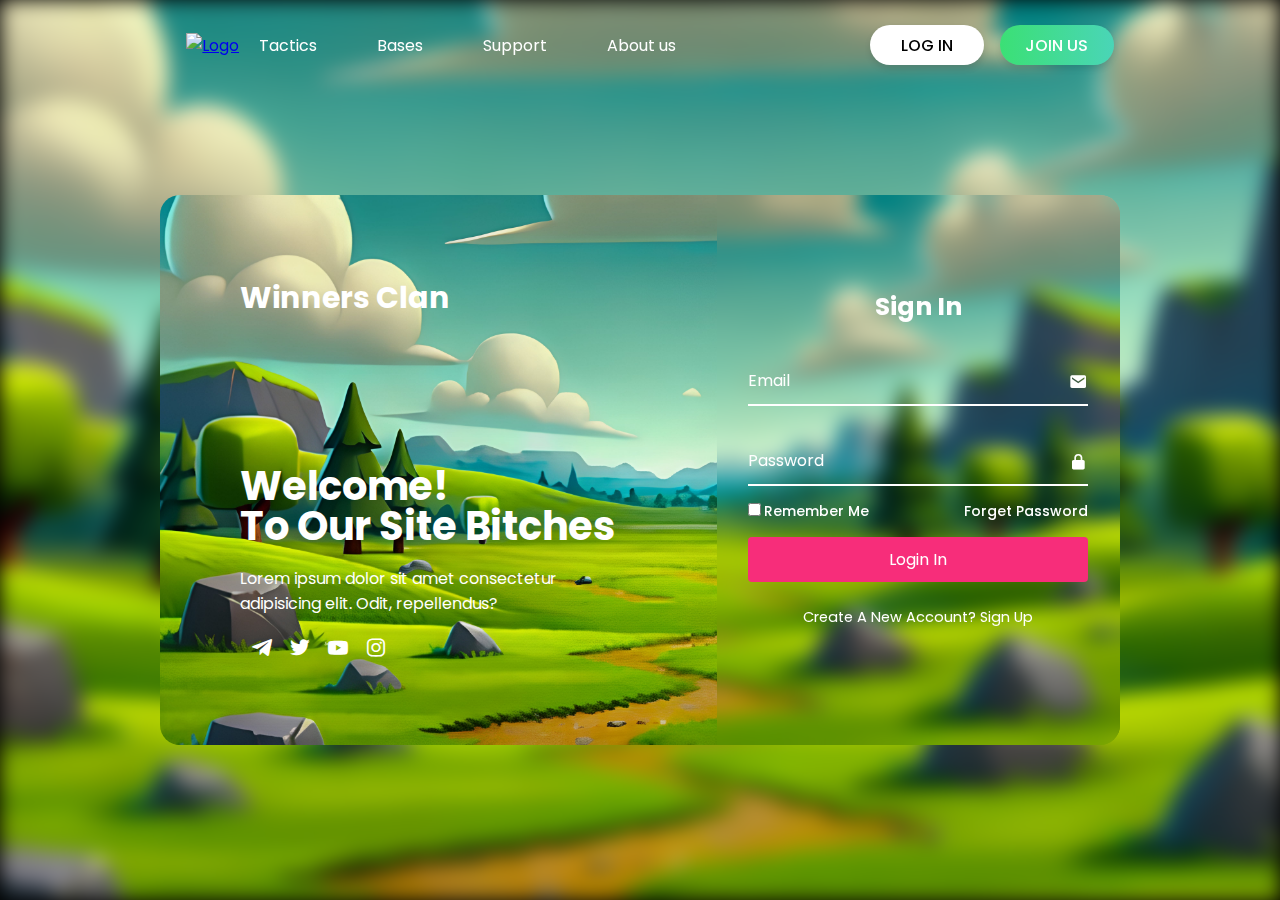
==== src/Winners Auth/index.html @ cc7012f7 "add map in src" ====
<!DOCTYPE html>
<html lang="en">
<head>
    <title>Hash Techie Official</title>
    <link rel="stylesheet" href="index.css">
    <link href='https://unpkg.com/boxicons@2.1.4/css/boxicons.min.css' rel='stylesheet'>
</head>
<body>

   <header class="header">
    <div class="logo-container"></div>
        <a href="#"><img src="logo.png" alt="Logo" class="logo-img"></a>
    </div>
    <nav class="navbar">
        <a href="#">Tactics</a>
          <a href="#">Bases</a>
          <a href="#">Support</a>
          <a href="#">About us</a>
    </nav>
    <div class="auth-buttons">
        <button class="btn login-btn">LOG IN</button>
        <button class="btn join-btn">JOIN US</button>
    </div>
   </header>

    <div class="background"></div>
    <div class="container">
        <div class="item">
            <h2 class="logo">Winners Clan</h2>
            <div class="text-item">
                <h2>Welcome! <br><span>
                    To Our Site Bitches
                </span></h2>
                <p>Lorem ipsum dolor sit amet consectetur adipisicing elit. Odit, repellendus?</p>
                <div class="social-icon">
                    <a href="#"><i class='bx bxl-telegram'></i></a>
                    <a href="#"><i class='bx bxl-twitter'></i></a>
                    <a href="#"><i class='bx bxl-youtube'></i></a>
                    <a href="#"><i class='bx bxl-instagram'></i></a>
                </div>
            </div>
        </div>
        <div class="login-section">
            <div class="form-box login">
                <form action="">
                    <h2>Sign In</h2>
                    <div class="input-box">
                        <span class="icon"><i class='bx bxs-envelope'></i></span>
                        <input type="email" required>
                        <label >Email</label>
                    </div>
                    <div class="input-box">
                        <span class="icon"><i class='bx bxs-lock-alt' ></i></span>
                        <input type="password" required>
                        <label>Password</label>
                    </div>
                    <div class="remember-password">
                        <label for=""><input type="checkbox">Remember Me</label>
                        <a href="#">Forget Password</a>
                    </div>
                    <button class="btn">Login In</button>
                    <div class="create-account">
                        <p>Create A New Account? <a href="#" class="register-link">Sign Up</a></p>
                    </div>
                </form>
            </div>
            <div class="form-box register">
                <form action="">

                    <h2>Sign Up</h2>

                    <div class="input-box">
                        <span class="icon"><i class='bx bxs-user'></i></span>
                        <input type="text" required>
                        <label >Username</label>
                    </div>
                    <div class="input-box">
                        <span class="icon"><i class='bx bxs-envelope'></i></span>
                        <input type="email" required>
                        <label >Email</label>
                    </div>
                    <div class="input-box">
                        <span class="icon"><i class='bx bxs-lock-alt' ></i></span>
                        <input type="password" required>
                        <label>Password</label>
                    </div>
                    <div class="remember-password">
                        <label for=""><input type="checkbox">I agree with this statment</label>
                    </div>
                    <button class="btn">Login In</button>
                    <div class="create-account">
                        <p>Already Have An Account? <a href="#" class="login-link">Sign In</a></p>
                    </div>
                </form>
            </div>
        </div>
    </div>


    <script src="index.js"></script>
</body>

</html>
---- src/Winners Auth/index.css ----
@import url('https://fonts.googleapis.com/css2?family=Poppins:ital,wght@0,300;0,400;0,500;1,500&display=swap');
*{
    margin: 0;
    padding: 0;
    box-sizing: border-box;
    font-family: "poppins",sans-serif;
}
body{
    height: 100vh;
    width: 100%;
    background: #000;
  
}
.background{
    background: url(backgroun3.jpg) no-repeat;
    background-position: center;
    background-size:cover ;
    height: 100vh;
    width: 100%;
    filter: blur(10px);
}

.header{
    position: fixed;
    top: 0;
    left: 0;
    width: 100%;
    padding: 25px 13%;
    background: transparent;
    display: flex;
    justify-content: space-between;
    align-items: center;
    z-index: 100;
    justify-content: left;
    align-items: left;
    gap: 20px;
    max-width: 1480px;

}
.navbar a{
    position: relative;
    font-size: 16px;
    color: #fff;
    margin-right: 30px;
    text-decoration: none;

}
.navbar a::after{
    content: "";
    position: absolute;
    left: 0;
    width: 100%;
    height: 2px;
    background: #fff;
    bottom: -5px;
    border-radius: 5px;
    transform: translateY(10px);
    opacity: 0;
    transition: .5s ease;
}
.navbar a:hover:after{
    transform: translateY(0);
    opacity: 1;
}

.container{
    position: absolute;
    left: 50%;
    top: 50%;
    transform: translate(-50%,-50%);
    width: 75%;
    height: 550px;
    margin-top: 20px;
    background: url(backgroun3.jpg) no-repeat;
    background-position: center;
    background-size:cover ;
    border-radius: 20px;
    overflow: hidden;
    
    
}
.item{
    position: absolute;
    top: 0;
    left: 0;
    width: 58%;
    height: 100%;
    color: #fff;
    background: transparent;
    padding: 80px;
    display: flex;
    justify-content: space-between;
    flex-direction: column;
    


}
.item .logo{
    color: #fff;
    font-size: 30px;

}
.text-item h2{
    font-size: 40px;
    line-height: 1;
}
.text-item p{
    font-size: 16px;
    margin: 20px 0;
}
.social-icon a i{
    color: #fff;
    font-size: 24px;
    margin-left: 10px;
    cursor: pointer;
    transition: .5s ease;
}
.social-icon a:hover i{
    transform: scale(1.2);
}
.container .login-section{
    position: absolute;
    top: 0;
    right: 0;
    width: calc(100% - 58%);
    height: 100%;
    color: #fff;
    backdrop-filter: blur(10px);
}

.login-section .form-box{
    position: absolute;
    display: flex;
    justify-content: center;
    align-items: center;
    width: 100%;
    height: 100%;
    
}
.login-section .form-box.register{
    transform: translateX(430px);
    transition: transform .6s ease;
    transition-delay: 0s;
}
.login-section.active .form-box.register{
    transform: translateX(0px);
    transition-delay: .7s;
}

.login-section .form-box.login{
    transform: translateX(0px);
    transition: transform .6s ease;
    transition-delay: 0.7s;
}
.login-section.active .form-box.login{
    transform: translateX(430px);
    transition-delay: 0s;
}



.login-section .form-box h2{
    text-align: center;
    font-size: 25px;
}

.form-box .input-box{
    width: 340px;
    height: 50px;
    border-bottom: 2px solid#fff;
    margin: 30px 0;
    position: relative;
}
.input-box input{
    width: 100%;
    height: 100%;
    background: transparent;
    border: none;
    outline: none;
    font-size: 16px;
    padding-right: 28px;


}
.input-box label{
    position: absolute;
    top: 50%;
    left: 0;
    transform: translateY(-50%);
    font-size: 16px;
    font-weight: 600px;
    pointer-events: none;
    transition: .5s ease;

}
.input-box .icon{
    position: absolute;
    top: 13px;
    right: 0;
    font-size: 19px;
}
.input-box input:focus~ label,
.input-box input:valid~ label{
    top: -5px;
}
.remember-password{
    font-size: 14px;
    font-weight: 500;
    margin: -15px 0 15px ;
    display: flex;
    justify-content: space-between;
}
.remember-password label input{
    accent-color: #fff;
    margin-right: 3px;

}
.remember-password a{
    color: #fff;
    text-decoration: none;
}
.remember-password a:hover{
    text-decoration: underline;
}
.btn{
    background: #fff;
    width: 100%;
    height: 45px;
    outline: none;
    border: none;
    border-radius: 4px;
    cursor: pointer;
    background: #f72d7a;
    font-size: 16px;
    color: #fff;
    box-shadow: rgba(0,0,0,0.4);

}
.create-account{
    font-size: 14.5px;
    text-align: center;
    margin: 25px;
}
.create-account p a{
    color: #fff;
    font-weight: 600px;
    text-decoration: none;
}
.create-account p a:hover{
    text-decoration: underline;
}





.logo-container {
    flex-shrink: 0; /* Лого не будет сжиматься */
}

.logo-img {
    width: 70px;
    height: auto;
}

.navbar {
    display: flex;
    gap: 30px;
}


.register-img {
    width: 120px;
    height: auto;
}

/* Стили для контейнера кнопок */
.auth-buttons {
    display: flex;
    gap: 16px;
    margin-left: auto;
}

/* Общие стили для обеих кнопок */
.auth-buttons .btn {
    padding: 10px 20px;
    border: none;
    border-radius: 25px;
    font-size: 16px;
    cursor: pointer;
    font-weight: 500;
    color: #000000;
    width: 114px;
    height: 40px;
    display: flex;
    align-items: center;
    justify-content: center;
    transition: transform 0.3s ease, box-shadow 0.3s ease, background 0.3s ease; /* Плавные переходы */
}


.auth-buttons .login-btn {
    background-color: #FFFFFF;
    color: #000000;
    box-shadow: 0px 4px 6px rgba(0, 0, 0, 0.1); /* Легкая тень для объема */
}

.auth-buttons .join-btn {
    background: linear-gradient(90deg, #3BE075, #4AD5B7);
    color: #ffffff; /* Цвет текста */
    box-shadow: 0px 4px 6px rgba(0, 0, 0, 0.1); /* Легкая тень */
}

/* Анимация для кнопки "Log In" */
.auth-buttons .login-btn:hover {
    transform: scale(1.05); /* Увеличение кнопки */
    box-shadow: 0px 6px 15px rgba(0, 0, 0, 0.2); /* Увеличение тени */
    background-color: #f0f0f0; /* Немного темнее белый фон */
}

/* Анимация для кнопки "Join In" */
.auth-buttons .join-btn:hover {
    transform: scale(1.05); /* Увеличение кнопки */
    background: linear-gradient(90deg, #34D483, #43C9B5); /* Усиление градиента */
    box-shadow: 0px 6px 15px rgba(0, 0, 0, 0.2); /* Увеличение тени */
}
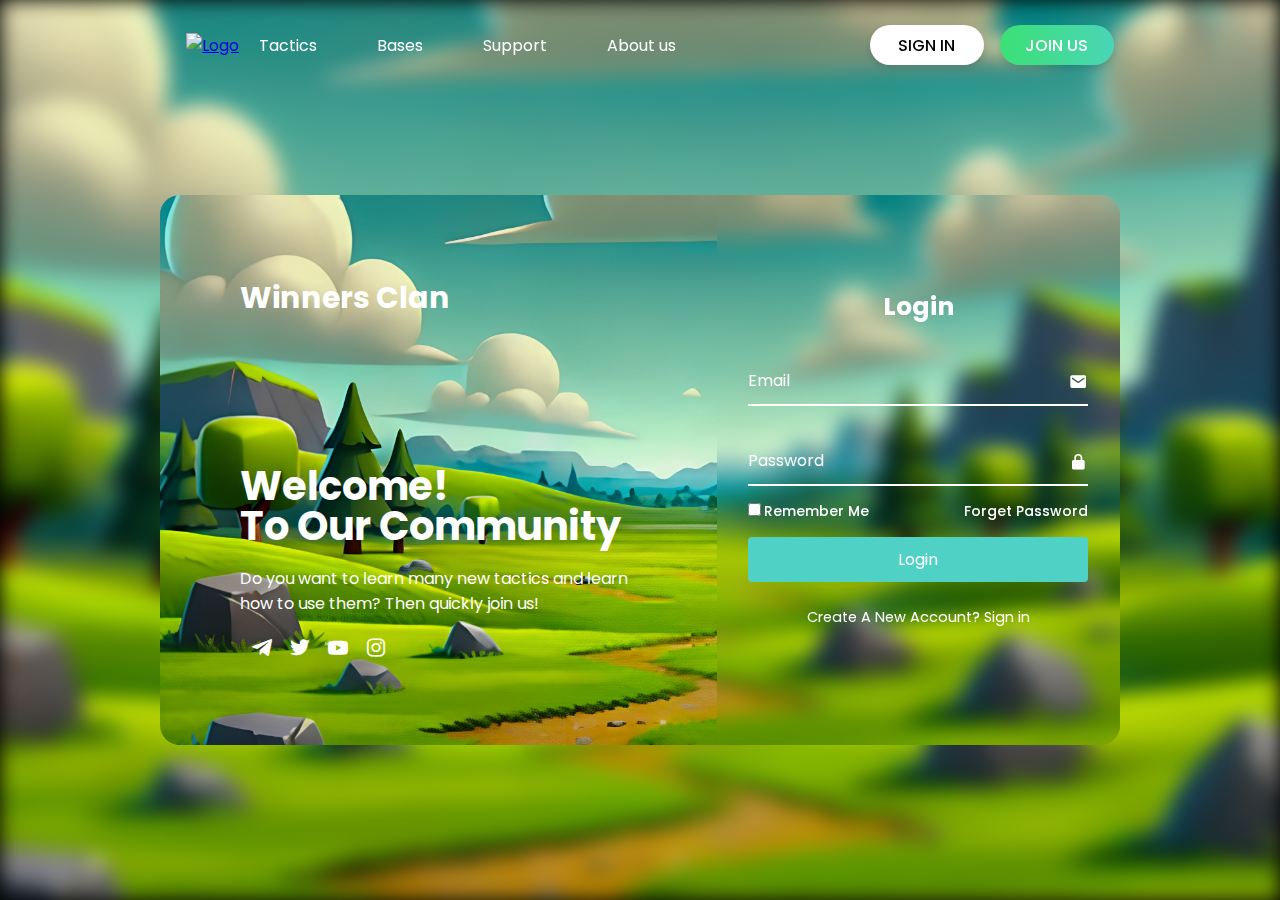
==== commit cc3029ff: "add new folder, create header and first page in tactics" ====
--- a/src/Winners Auth/index.html
+++ b/src/Winners Auth/index.html
@@ -1,7 +1,7 @@
 <!DOCTYPE html>
 <html lang="en">
 <head>
-    <title>Hash Techie Official</title>
+    <title>Winners</title>
     <link rel="stylesheet" href="index.css">
     <link href='https://unpkg.com/boxicons@2.1.4/css/boxicons.min.css' rel='stylesheet'>
 </head>
@@ -18,7 +18,7 @@
           <a href="#">About us</a>
     </nav>
     <div class="auth-buttons">
-        <button class="btn login-btn">LOG IN</button>
+        <button class="btn login-btn">SIGN IN</button>
         <button class="btn join-btn">JOIN US</button>
     </div>
    </header>
@@ -29,9 +29,9 @@
             <h2 class="logo">Winners Clan</h2>
             <div class="text-item">
                 <h2>Welcome! <br><span>
-                    To Our Site Bitches
+                    To Our Community
                 </span></h2>
-                <p>Lorem ipsum dolor sit amet consectetur adipisicing elit. Odit, repellendus?</p>
+                <p>Do you want to learn many new tactics and learn how to use them? Then quickly join us!</p>
                 <div class="social-icon">
                     <a href="#"><i class='bx bxl-telegram'></i></a>
                     <a href="#"><i class='bx bxl-twitter'></i></a>
@@ -43,7 +43,7 @@
         <div class="login-section">
             <div class="form-box login">
                 <form action="">
-                    <h2>Sign In</h2>
+                    <h2>Login</h2>
                     <div class="input-box">
                         <span class="icon"><i class='bx bxs-envelope'></i></span>
                         <input type="email" required>
@@ -58,16 +58,16 @@
                         <label for=""><input type="checkbox">Remember Me</label>
                         <a href="#">Forget Password</a>
                     </div>
-                    <button class="btn">Login In</button>
+                    <button class="btn">Login</button>
                     <div class="create-account">
-                        <p>Create A New Account? <a href="#" class="register-link">Sign Up</a></p>
+                        <p>Create A New Account? <a href="#" class="register-link">Sign in</a></p>
                     </div>
                 </form>
             </div>
             <div class="form-box register">
                 <form action="">
 
-                    <h2>Sign Up</h2>
+                    <h2>Sign in</h2>
 
                     <div class="input-box">
                         <span class="icon"><i class='bx bxs-user'></i></span>
@@ -87,9 +87,9 @@
                     <div class="remember-password">
                         <label for=""><input type="checkbox">I agree with this statment</label>
                     </div>
-                    <button class="btn">Login In</button>
+                    <button class="btn">Login</button>
                     <div class="create-account">
-                        <p>Already Have An Account? <a href="#" class="login-link">Sign In</a></p>
+                        <p>Already Have An Account? <a href="#" class="login-link">Login</a></p>
                     </div>
                 </form>
             </div>
@@ -100,4 +100,4 @@
     <script src="index.js"></script>
 </body>
 
-</html>+</html>
--- a/src/Winners Auth/index.css
+++ b/src/Winners Auth/index.css
@@ -230,12 +230,16 @@
     border: none;
     border-radius: 4px;
     cursor: pointer;
-    background: #f72d7a;
-    font-size: 16px;
-    color: #fff;
-    box-shadow: rgba(0,0,0,0.4);
-
-}
+    background: #4FD1C5;
+    font-size: 16px;
+    color: #fff;
+    box-shadow: rgba(0,0,0,0.4);        
+}
+
+.btn:hover {
+    background-color: #399a8a;
+}
+
 .create-account{
     font-size: 14.5px;
     text-align: center;
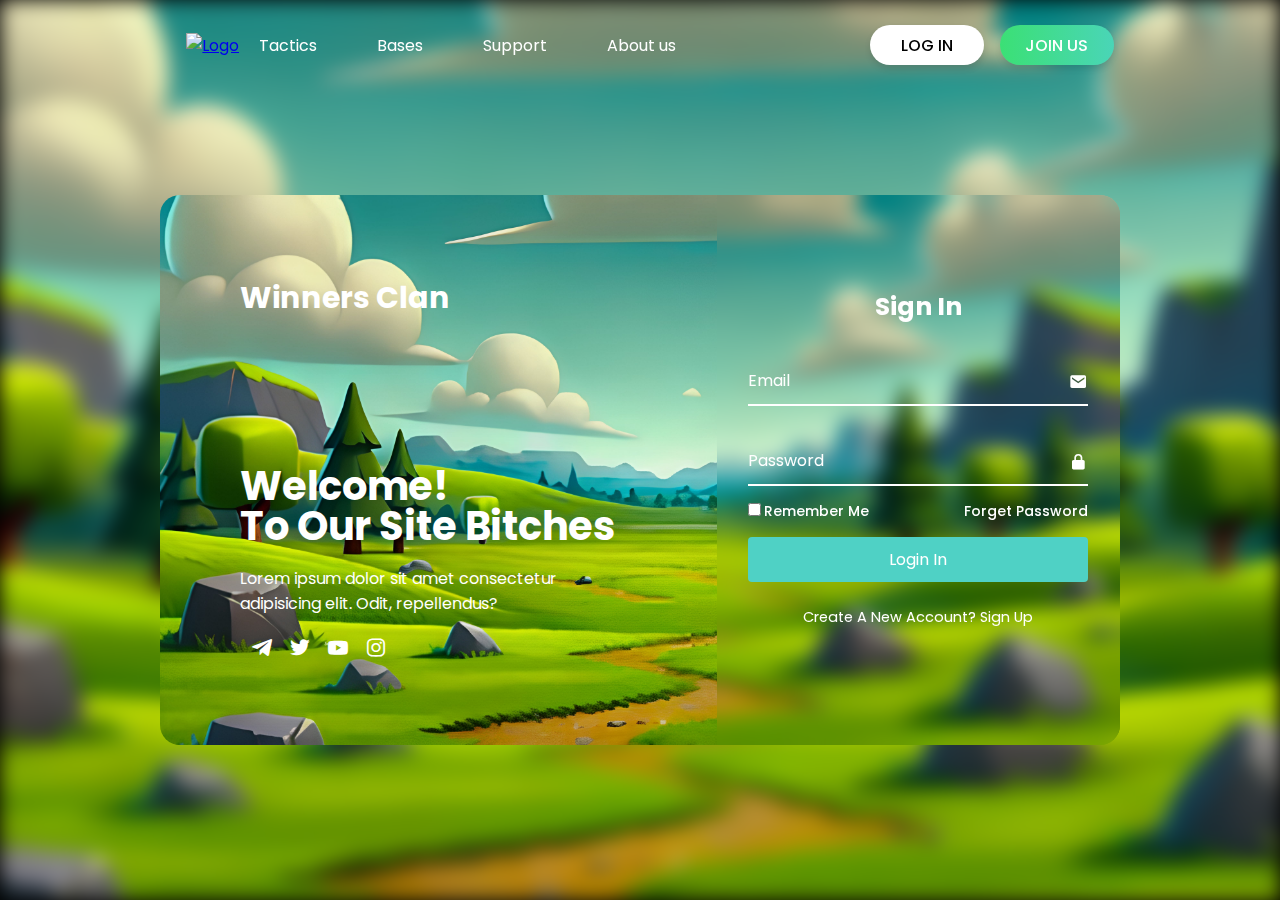
==== commit e17a1456: "comment ostav" ====
--- a/src/Winners Auth/index.html
+++ b/src/Winners Auth/index.html
@@ -18,7 +18,7 @@
           <a href="#">About us</a>
     </nav>
     <div class="auth-buttons">
-        <button class="btn login-btn">SIGN IN</button>
+        <button class="btn login-btn">LOG IN</button>
         <button class="btn join-btn">JOIN US</button>
     </div>
    </header>
@@ -29,9 +29,9 @@
             <h2 class="logo">Winners Clan</h2>
             <div class="text-item">
                 <h2>Welcome! <br><span>
-                    To Our Community
+                    To Our Site Bitches
                 </span></h2>
-                <p>Do you want to learn many new tactics and learn how to use them? Then quickly join us!</p>
+                <p>Lorem ipsum dolor sit amet consectetur adipisicing elit. Odit, repellendus?</p>
                 <div class="social-icon">
                     <a href="#"><i class='bx bxl-telegram'></i></a>
                     <a href="#"><i class='bx bxl-twitter'></i></a>
@@ -43,7 +43,7 @@
         <div class="login-section">
             <div class="form-box login">
                 <form action="">
-                    <h2>Login</h2>
+                    <h2>Sign In</h2>
                     <div class="input-box">
                         <span class="icon"><i class='bx bxs-envelope'></i></span>
                         <input type="email" required>
@@ -58,16 +58,16 @@
                         <label for=""><input type="checkbox">Remember Me</label>
                         <a href="#">Forget Password</a>
                     </div>
-                    <button class="btn">Login</button>
+                    <button class="btn">Login In</button>
                     <div class="create-account">
-                        <p>Create A New Account? <a href="#" class="register-link">Sign in</a></p>
+                        <p>Create A New Account? <a href="#" class="register-link">Sign Up</a></p>
                     </div>
                 </form>
             </div>
             <div class="form-box register">
                 <form action="">
 
-                    <h2>Sign in</h2>
+                    <h2>Sign Up</h2>
 
                     <div class="input-box">
                         <span class="icon"><i class='bx bxs-user'></i></span>
@@ -87,9 +87,9 @@
                     <div class="remember-password">
                         <label for=""><input type="checkbox">I agree with this statment</label>
                     </div>
-                    <button class="btn">Login</button>
+                    <button class="btn">Login In</button>
                     <div class="create-account">
-                        <p>Already Have An Account? <a href="#" class="login-link">Login</a></p>
+                        <p>Already Have An Account? <a href="#" class="login-link">Sign In</a></p>
                     </div>
                 </form>
             </div>
@@ -100,4 +100,4 @@
     <script src="index.js"></script>
 </body>
 
-</html>
+</html>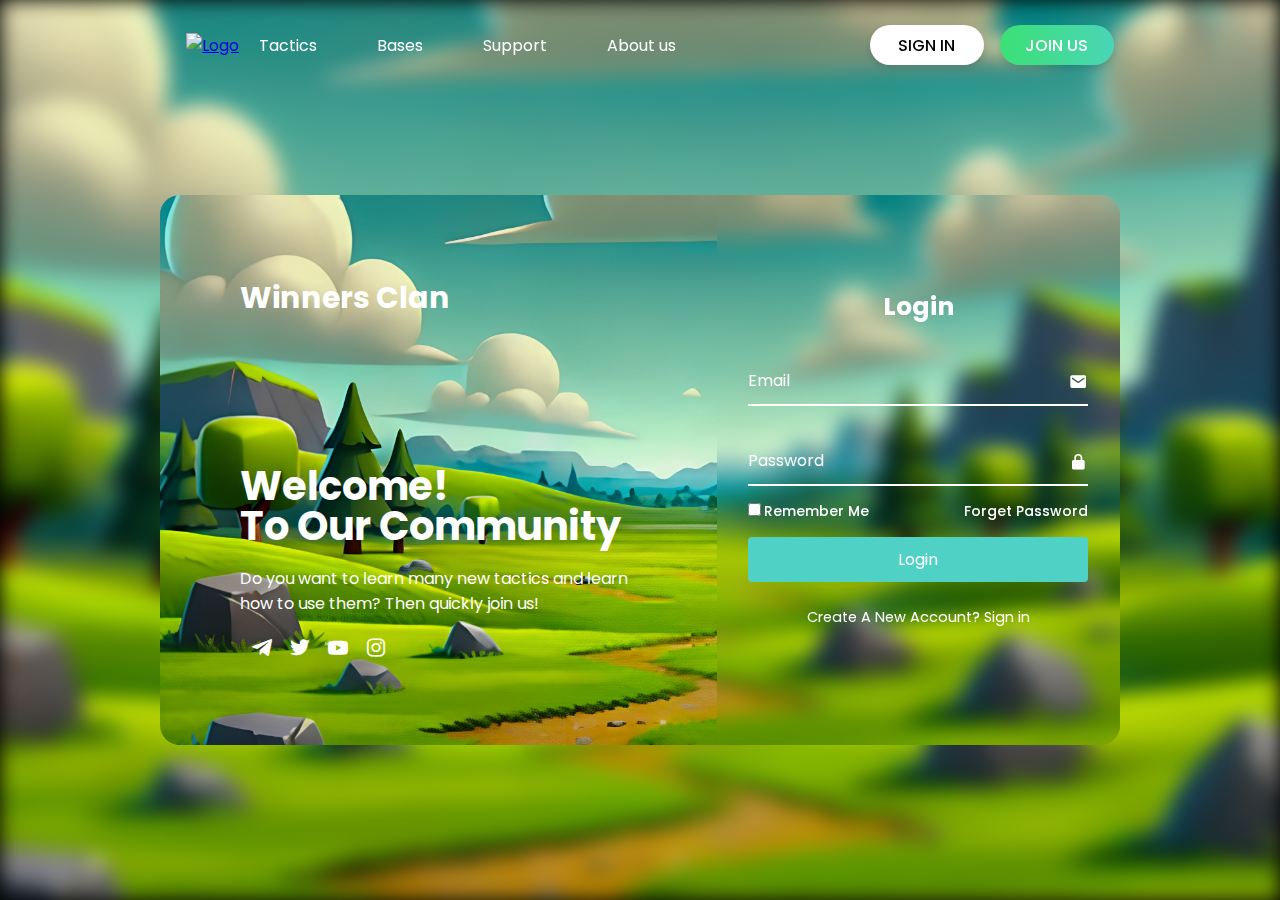
==== commit 9a506169: "Merge branch 'master' of https://github.com/Nikita-Naskalnyi/clash-of-clans" ====
--- a/src/Winners Auth/index.html
+++ b/src/Winners Auth/index.html
@@ -18,7 +18,7 @@
           <a href="#">About us</a>
     </nav>
     <div class="auth-buttons">
-        <button class="btn login-btn">LOG IN</button>
+        <button class="btn login-btn">SIGN IN</button>
         <button class="btn join-btn">JOIN US</button>
     </div>
    </header>
@@ -29,9 +29,9 @@
             <h2 class="logo">Winners Clan</h2>
             <div class="text-item">
                 <h2>Welcome! <br><span>
-                    To Our Site Bitches
+                    To Our Community
                 </span></h2>
-                <p>Lorem ipsum dolor sit amet consectetur adipisicing elit. Odit, repellendus?</p>
+                <p>Do you want to learn many new tactics and learn how to use them? Then quickly join us!</p>
                 <div class="social-icon">
                     <a href="#"><i class='bx bxl-telegram'></i></a>
                     <a href="#"><i class='bx bxl-twitter'></i></a>
@@ -43,7 +43,7 @@
         <div class="login-section">
             <div class="form-box login">
                 <form action="">
-                    <h2>Sign In</h2>
+                    <h2>Login</h2>
                     <div class="input-box">
                         <span class="icon"><i class='bx bxs-envelope'></i></span>
                         <input type="email" required>
@@ -58,16 +58,16 @@
                         <label for=""><input type="checkbox">Remember Me</label>
                         <a href="#">Forget Password</a>
                     </div>
-                    <button class="btn">Login In</button>
+                    <button class="btn">Login</button>
                     <div class="create-account">
-                        <p>Create A New Account? <a href="#" class="register-link">Sign Up</a></p>
+                        <p>Create A New Account? <a href="#" class="register-link">Sign in</a></p>
                     </div>
                 </form>
             </div>
             <div class="form-box register">
                 <form action="">
 
-                    <h2>Sign Up</h2>
+                    <h2>Sign in</h2>
 
                     <div class="input-box">
                         <span class="icon"><i class='bx bxs-user'></i></span>
@@ -87,9 +87,9 @@
                     <div class="remember-password">
                         <label for=""><input type="checkbox">I agree with this statment</label>
                     </div>
-                    <button class="btn">Login In</button>
+                    <button class="btn">Login</button>
                     <div class="create-account">
-                        <p>Already Have An Account? <a href="#" class="login-link">Sign In</a></p>
+                        <p>Already Have An Account? <a href="#" class="login-link">Login</a></p>
                     </div>
                 </form>
             </div>
@@ -100,4 +100,4 @@
     <script src="index.js"></script>
 </body>
 
-</html>+</html>
